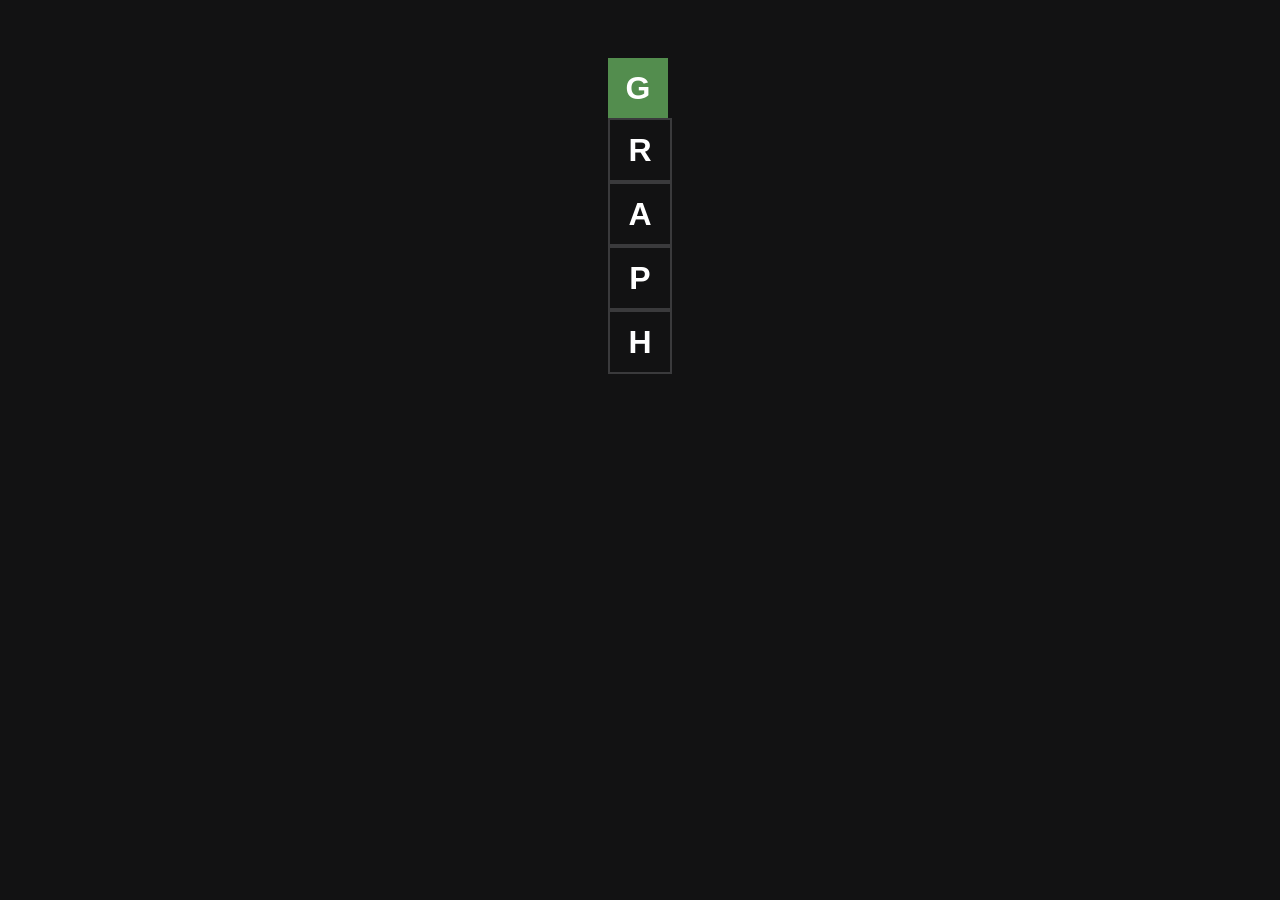
==== index.html @ cfb01631 "A base is ready" ====
<!-- <!DOCTYPE html>
<html lang="en">

<head>
    <meta charset="UTF-8">
    <meta name="viewport" content="width=device-width, initial-scale=1.0">
    <title>Wordle Maker</title>
    <link rel="preconnect" href="https://fonts.googleapis.com">
    <link rel="preconnect" href="https://fonts.gstatic.com" crossorigin>
    <link href="https://fonts.googleapis.com/css2?family=Inconsolata:wght@200..900&display=swap" rel="stylesheet">
    <link href="./sty.css" rel="stylesheet">


</head>

<body>
    <h1> Wordle </h1>

</body> -->

<!DOCTYPE html>
<html>
<head>
  <style>
    /* This is where the CSS goes */
    body { background-color: #121213; display: flex; justify-content: center; padding-top: 50px; }
    .tile {
      width: 60px; height: 60px;
      border: 2px solid #3a3a3c;
      color: white;
      display: flex; justify-content: center; align-items: center;
      font-size: 32px; font-family: Arial; font-weight: bold;
    }
    /* This makes the tile green! */
    .correct { background-color: #538d4e; border: none; }
  </style>
</head>
<body>

  <div class="row">
    <div class="tile correct">G</div>
    <div class="tile">R</div>
    <div class="tile">A</div>
    <div class="tile">P</div>
    <div class="tile">H</div>
  </div>

</body>
</html>
---- sty.css ----
h1 {
    font-family: "Inconsolata";
}
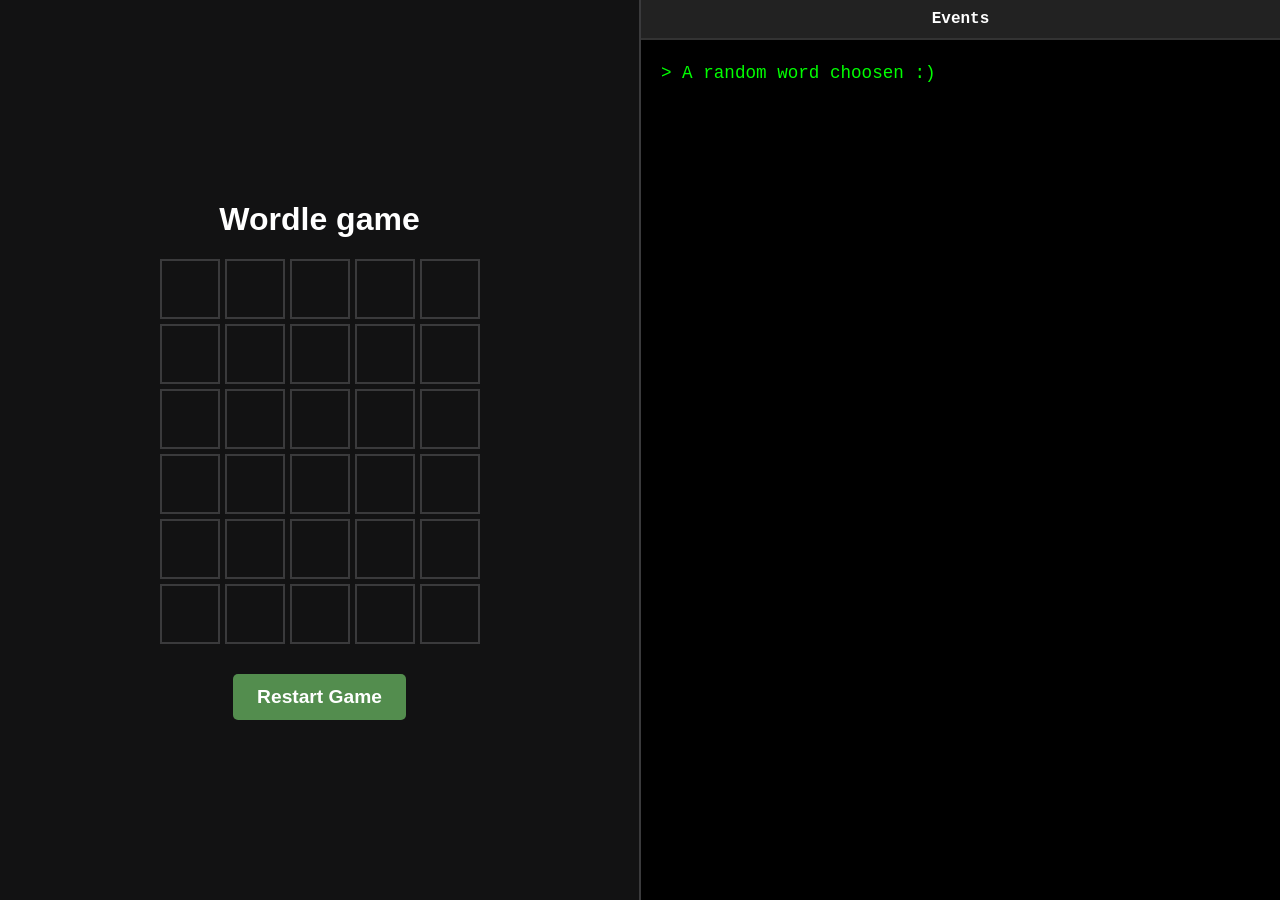
==== commit 5cc84c28: "Rename imdex.html to index.html" ====
--- a/index.html
+++ b/index.html
@@ -1,49 +1,175 @@
-<!-- <!DOCTYPE html>
+<!DOCTYPE html>
 <html lang="en">
 
 <head>
     <meta charset="UTF-8">
     <meta name="viewport" content="width=device-width, initial-scale=1.0">
-    <title>Wordle Maker</title>
-    <link rel="preconnect" href="https://fonts.googleapis.com">
-    <link rel="preconnect" href="https://fonts.gstatic.com" crossorigin>
-    <link href="https://fonts.googleapis.com/css2?family=Inconsolata:wght@200..900&display=swap" rel="stylesheet">
-    <link href="./sty.css" rel="stylesheet">
+    <title>Wordle</title>
+    <style>
+
+        body {
+            background-color: #121213;
+            color: white;
+            font-family: 'Clear Sans', 'Helvetica Neue', Arial, sans-serif;
+            margin: 0;
+            height: 100vh;
+        }
 
 
+        .split-container {
+            display: flex;
+            height: 100%;
+            width: 100%;
+        }
+
+        .game-side {
+            flex: 1;
+            display: flex;
+            flex-direction: column;
+            justify-content: center;
+            align-items: center;
+            border-right: 2px solid #3a3a3c;
+
+        }
+
+        #restart-btn {
+            margin-top: 30px;
+            padding: 12px 24px;
+            font-size: 1.2rem;
+            font-weight: bold;
+            color: white;
+            background-color: #538d4e;
+            border: none;
+            border-radius: 5px;
+            cursor: pointer;
+            transition: background-color 0.2s;
+        }
+
+        #restart-btn:hover {
+            background-color: #43713f;
+
+        }
+
+
+        .terminal-side {
+            flex: 1;
+
+            background-color: #000;
+            color: #0f0;
+            font-family: 'Courier New', Courier, monospace;
+            display: flex;
+            flex-direction: column;
+        }
+
+        .terminal-header {
+            background-color: #222;
+            color: #fff;
+            padding: 10px;
+            font-weight: bold;
+            text-align: center;
+            border-bottom: 2px solid #333;
+        }
+
+        #terminal-content {
+            flex: 1;
+            padding: 20px;
+            overflow-y: auto;
+            font-size: 1.1rem;
+            line-height: 1.5;
+        }
+
+        @keyframes flipTile {
+            0% {
+                transform: rotateX(0deg);
+            }
+
+            50% {
+                transform: rotateX(-90deg);
+            }
+
+            100% {
+                transform: rotateX(0deg);
+            }
+        }
+
+        .flip {
+            animation: flipTile 0.5s ease-in;
+        }
+
+        #board {
+            display: grid;
+            grid-template-columns: repeat(5, 60px);
+            grid-template-rows: repeat(6, 60px);
+            gap: 5px;
+        }
+
+        .green {
+            background-color: #538d4e !important;
+            border-color: #538d4e !important;
+            color: white;
+        }
+
+        .yellow {
+            background-color: #b59f3b !important;
+            border-color: #b59f3b !important;
+            color: white;
+        }
+
+        .grey {
+            background-color: #3a3a3c !important;
+            border-color: #3a3a3c !important;
+            color: white;
+        }
+
+        .tile {
+            border: 2px solid #3a3a3c;
+            display: flex;
+            justify-content: center;
+            align-items: center;
+            font-size: 2rem;
+            font-weight: bold;
+            text-transform: uppercase;
+            box-sizing: border-box;
+        }
+
+        @keyframes pop {
+            0% {
+                transform: scale(1);
+            }
+
+            50% {
+                transform: scale(1.1);
+                border-color: #818384;
+            }
+
+            100% {
+                transform: scale(1);
+            }
+        }
+
+        .animate-pop {
+            animation: pop 0.1s ease-in-out;
+        }
+    </style>
 </head>
 
 <body>
-    <h1> Wordle </h1>
 
-</body> -->
+    <div class="split-container">
+        <div class="game-side">
+            <h1>Wordle game</h1>
+            <div id="board"></div>
+            <button id="restart-btn">Restart Game</button>
+        </div>
 
-<!DOCTYPE html>
-<html>
-<head>
-  <style>
-    /* This is where the CSS goes */
-    body { background-color: #121213; display: flex; justify-content: center; padding-top: 50px; }
-    .tile {
-      width: 60px; height: 60px;
-      border: 2px solid #3a3a3c;
-      color: white;
-      display: flex; justify-content: center; align-items: center;
-      font-size: 32px; font-family: Arial; font-weight: bold;
-    }
-    /* This makes the tile green! */
-    .correct { background-color: #538d4e; border: none; }
-  </style>
-</head>
-<body>
+        <div class="terminal-side">
+            <div class="terminal-header">Events</div>
+            <div id="terminal-content"></div>
+        </div>
+    </div>
 
-  <div class="row">
-    <div class="tile correct">G</div>
-    <div class="tile">R</div>
-    <div class="tile">A</div>
-    <div class="tile">P</div>
-    <div class="tile">H</div>
-  </div>
+    <script src="./pika.js"></script>
 
 </body>
-</html>+
+</html>
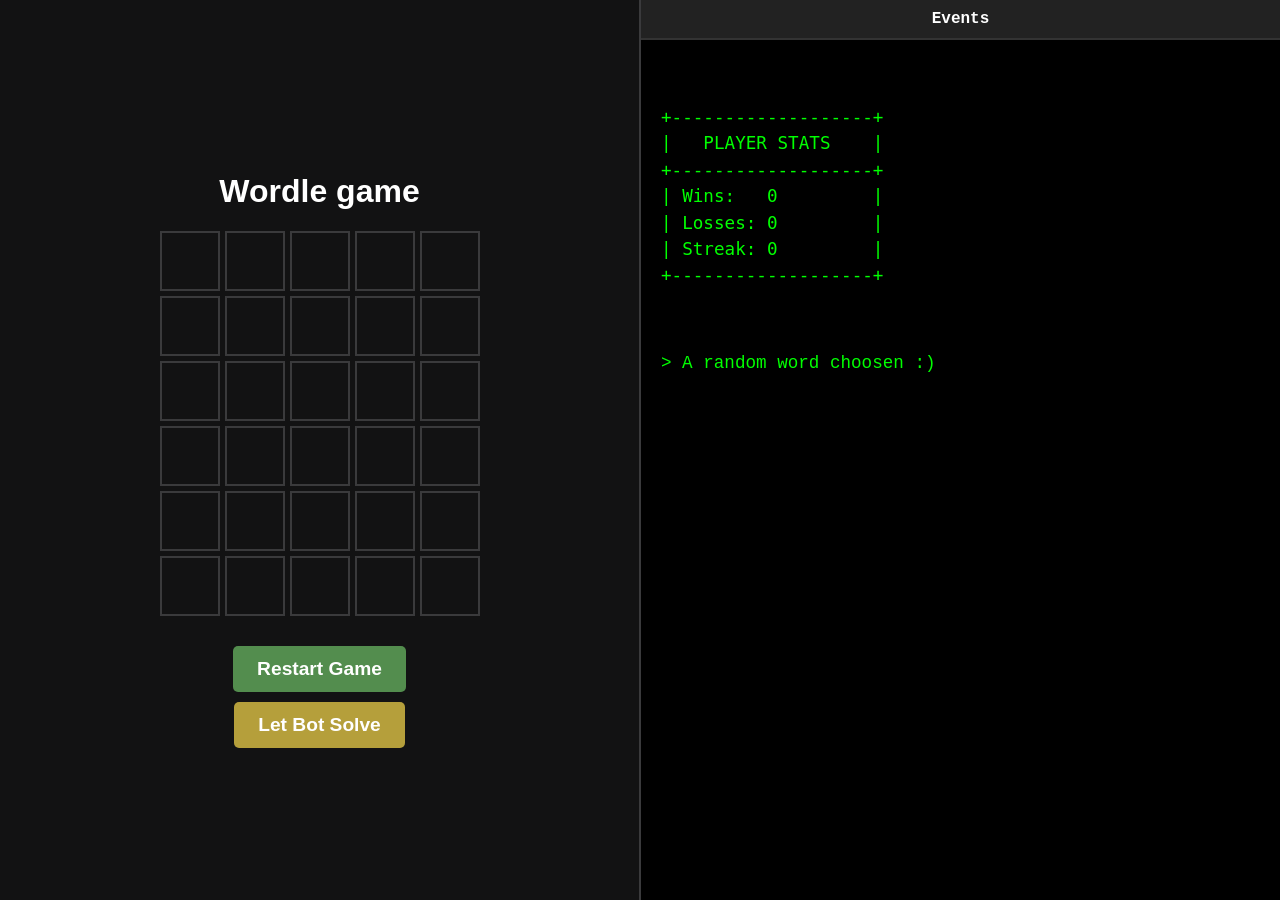
==== commit f4d2990e: "Add 'Let Bot Solve' button to game interface" ====
--- a/index.html
+++ b/index.html
@@ -6,7 +6,6 @@
     <meta name="viewport" content="width=device-width, initial-scale=1.0">
     <title>Wordle</title>
     <style>
-
         body {
             background-color: #121213;
             color: white;
@@ -20,6 +19,27 @@
             display: flex;
             height: 100%;
             width: 100%;
+            position: relative;
+            z-index: 1;
+
+        }
+
+        #main-bg {
+            position: absolute;
+            top: 0;
+            left: 0;
+            width: 100%;
+            height: 100%;
+            z-index: 0;
+            color: #0f0;
+            opacity: 0.15;
+            overflow: hidden;
+            white-space: pre;
+            font-family: 'Courier New', Courier, monospace;
+            font-size: 1.2rem;
+            line-height: 1.1;
+            pointer-events: none;
+
         }
 
         .game-side {
@@ -154,12 +174,16 @@
 </head>
 
 <body>
+    <div id="main-bg"> </div>
 
     <div class="split-container">
         <div class="game-side">
             <h1>Wordle game</h1>
             <div id="board"></div>
             <button id="restart-btn">Restart Game</button>
+            <button id="solve-btn"
+                style="margin-top: 10px; padding: 12px 24px; font-size: 1.2rem; font-weight: bold; color: white; background-color: #b59f3b; border: none; border-radius: 5px; cursor: pointer; transition: background-color 0.2s;">Let
+                Bot Solve</button>
         </div>
 
         <div class="terminal-side">
@@ -168,7 +192,7 @@
         </div>
     </div>
 
-    <script src="./pika.js"></script>
+    <script type="module" src="./pika.js"></script>
 
 </body>
 
